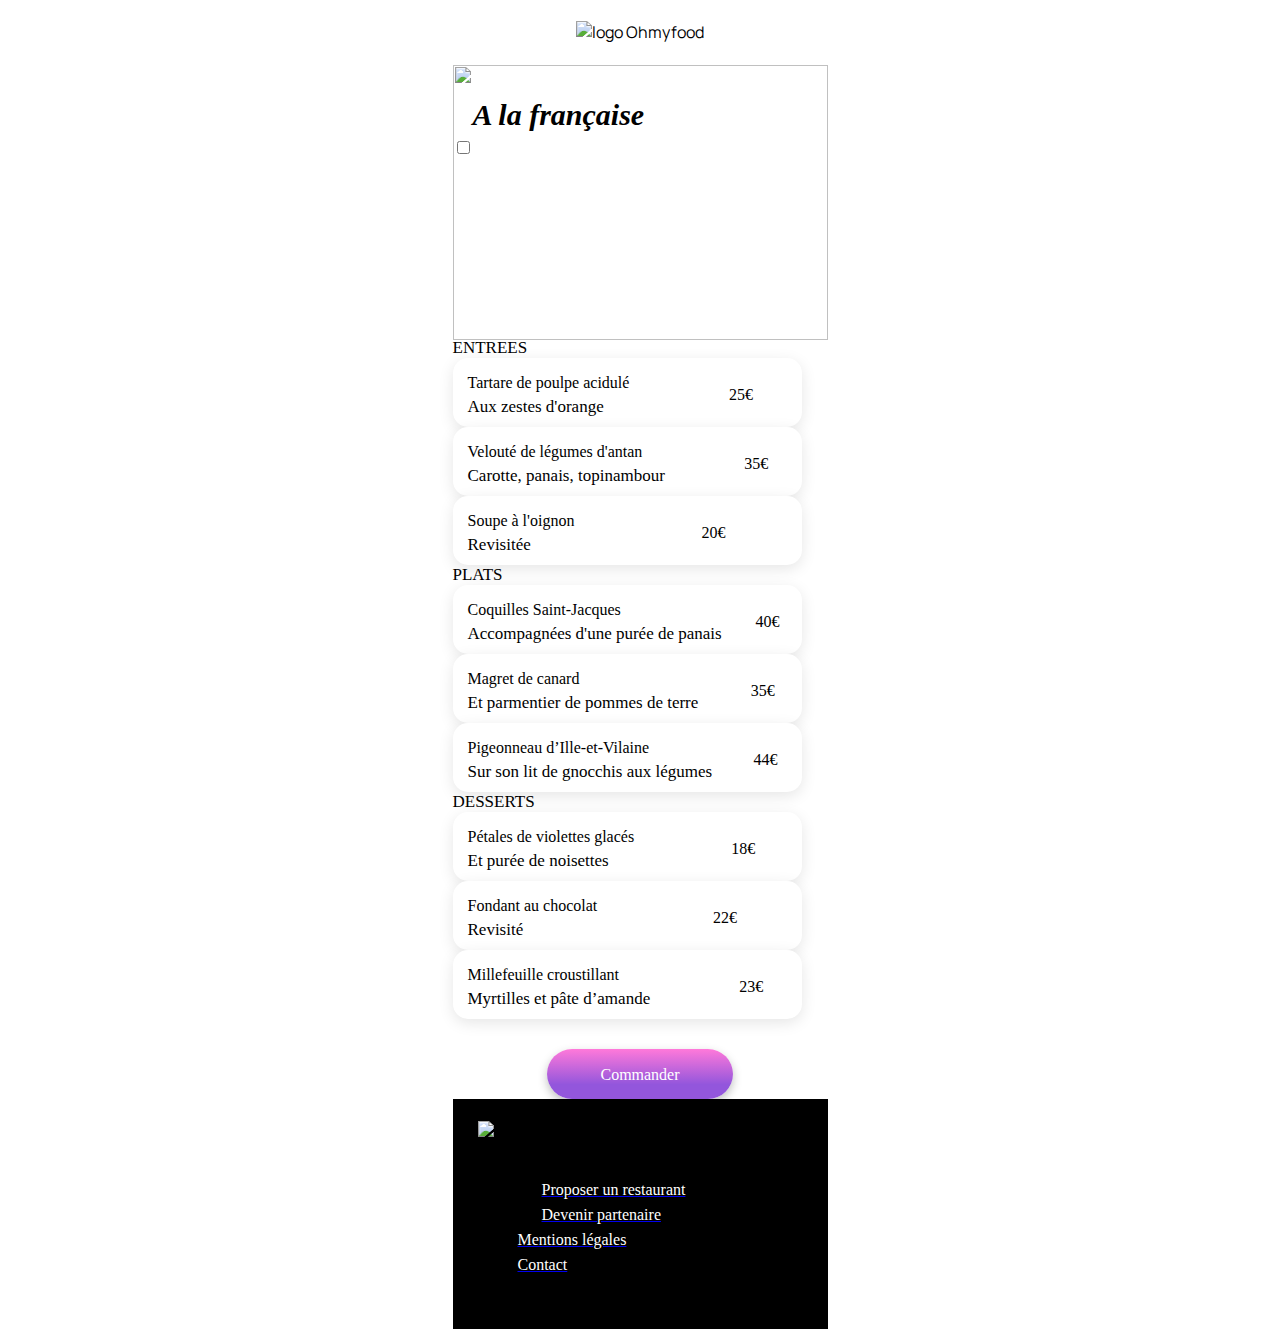
==== alf.html @ e488faa6 "REFACTOR (pages menu) : nettoyage et allègement du code pour obtenir une page plus flexible au chang" ====
<!DOCTYPE html>
<html lang="fr">

<head>
    <meta charset="UTF-8">
    <title>Oh My Food</title>
    <link rel="preconnect" href="https://fonts.googleapis.com">
    <link rel="preconnect" href="https://fonts.gstatic.com" crossorigin>
    <link href="https://fonts.googleapis.com/css2?family=Archivo:wght@600&family=Manrope&display=swap" rel="stylesheet">
    <link rel="stylesheet" href="https://cdnjs.cloudflare.com/ajax/libs/font-awesome/6.2.1/css/all.min.css"
        integrity="sha512-MV7K8+y+gLIBoVD59lQIYicR65iaqukzvf/nwasF0nqhPay5w/9lJmVM2hMDcnK1OnMGCdVK+iQrJ7lzPJQd1w=="
        crossorigin="anonymous" referrerpolicy="no-referrer" />
    <link rel="stylesheet" href="./css/style.css">
</head>

<body>
    <div class="main-container">

        <header>
            <a href=index.html>
                <i class="fa-solid fa-lg fa-arrow-left header_arrow"></i>
            </a>
            <div class="header_logo">
                <img src="./images/logo/ohmyfood@2x.svg" alt="logo Ohmyfood">
            </div>
        </header>

        <main class="page_restaurant">
            <div class="bloc_id">
                <div class="bloc_id_image">
                    <img src="./images/restaurants/toa-heftiba-DQKerTsQwi0-unsplash.jpg">
                </div>
                    <h1 class="bloc_id_titre">A la française</h1>
                    <div class="heart">
                        <label class="heart_checkbox">
                            <input type="checkbox">
                            <i class="unchecked fa-sharp fa-regular fa-heart fa-2xl" aria-hidden="true"></i>
                            <i class="checked fa-sharp fa-solid fa-heart fa-2xl" aria-hidden="true"></i>
                        </label>
                </div>

            </div>
            <div class="menu_list">
            <section class="entrees">
                <h5 class="step_titre ">ENTREES</h5>
                <article class="card_plat n1">
                    <div class="card_plat_text">
                        <h4>Tartare de poulpe acidulé</h4>
                        <h5>Aux zestes d'orange</h5>
                    </div>
                        <h4 class="card_plat_prix--position">25€</h4>
                    <div class="check">
                        <i class="fa-solid fa-xs fa-circle-check"></i>
                    </div>
                </article>

                <article class="card_plat n2">
                    <div class="card_plat_text">
                        <h4>Velouté de légumes d'antan</h4>
                        <h5>Carotte, panais, topinambour</h5>
                    </div>
                        <h4 class="card_plat_prix--position">35€</h4>
                    <div class="check">
                        <i class="fa-solid fa-xs fa-circle-check"></i>
                    </div>
                </article>

                <article class="card_plat n3">
                    <div class="card_plat_text">
                        <h4>Soupe à l'oignon</h4>
                        <h5>Revisitée</h5>
                    </div>
                        <h4 class="card_plat_prix--position">20€</h4>
                    <div class="check">
                        <i class="fa-solid fa-xs fa-circle-check"></i>
                    </div>
                </article>

            </section>

            <section class="plats">

                <h5 class="step_titre">PLATS</h5>

                <article class="card_plat n4">
                    <div class="card_plat_text">
                        <h4>Coquilles Saint-Jacques</h4>
                        <h5>Accompagnées d'une purée de panais</h5>
                    </div>
                        <h4 class="card_plat_prix--position">40€</h4>
                    <div class="check">
                        <i class="fa-solid fa-xs fa-circle-check"></i>
                    </div>
                </article>

                <article class="card_plat n5">
                    <div class="card_plat_text">
                        <h4>Magret de canard</h4>
                        <h5>Et parmentier de pommes de terre</h5>
                    </div>
                        <h4 class="card_plat_prix--position">35€</h4>
                    <div class="check">
                        <i class="fa-solid fa-xs fa-circle-check"></i>
                    </div>
                </article>

                <article class="card_plat n6">
                    <div class="card_plat_text">
                        <h4>Pigeonneau d’Ille-et-Vilaine</h4>
                        <h5>Sur son lit de gnocchis aux légumes</h5>
                    </div>
                        <h4 class="card_plat_prix--position">44€</h4>
                    <div class="check">
                        <i class="fa-solid fa-xs fa-circle-check"></i>
                    </div>
                </article>
            </section>

            <section class="desserts">
                <h5 class="step_titre">DESSERTS</h5>

                <article class="card_plat n7">
                    <div class="card_plat_text">
                        <h4>Pétales de violettes glacés</h4>
                        <h5>Et purée de noisettes</h5>
                    </div>
                        <h4 class="card_plat_prix--position">18€</h4>
                    <div class="check">
                        <i class="fa-solid fa-xs fa-circle-check"></i>
                    </div>
                </article>

                <article class="card_plat n8">
                    <div class="card_plat_text">
                        <h4>Fondant au chocolat</h4>
                        <h5>Revisité</h5>
                    </div>
                        <h4 class="card_plat_prix--position">22€</h4>
                    <div class="check">
                        <i class="fa-solid fa-xs fa-circle-check"></i>
                    </div>
                </article>

                <article class="card_plat n9">
                    <div class="card_plat_text">
                        <h4>Millefeuille croustillant</h4>
                        <h5>Myrtilles et pâte d’amande</h5>
                    </div>
                        <h4 class="card_plat_prix--position">23€</h4>
                    <div class="check">
                        <i class="fa-solid fa-xs fa-circle-check"></i>
                    </div>
                </article>
            </section>

            <div class="button">
                <button class="button_text button_style button_commander--taille" href="#">Commander</button>
            </div>
            </div>
        </main>

        <footer class="footer">
            <img class="footer_logo" src="./images/logo/ohmyfood@2x_white.svg" alt="logo Ohmyfood">
            <ul>
                <li class="footer_link">
                    <i class="fa-solid fa-utensils footer_fa footer_link--color"></i>
                    <a href="#">
                        <h4 class="footer_link--color">Proposer un restaurant</h4>
                    </a>
                </li>
                <li class="footer_link">
                    <i class="fa-solid fa-handshake-angle footer_fa footer_link--color"></i>
                    <a href="#">
                        <h4 class="footer_link--color">Devenir partenaire</h4>
                    </a>
                </li>
                <li class="footer_link"><a href="#">
                        <h4 class="footer_link--color">Mentions légales</h4>
                    </a></li>
                <li class="footer_link"><a href="#">
                        <h4 class="footer_link--color">Contact</h4>
                    </a></li>


            </ul>
        </footer>
    </div>
</body>
---- css/style.css ----
@charset "UTF-8";
* {
  font-family: "Archivo", sans-serif;
  font-family: "Manrope", sans-serif;
}

:root {
  --purple: #9356DC;
  --pink: #FF79DA;
  --green: #99E2D0;
  --light_grey: rgba(246, 246, 246, 1);
  --gradient: linear-gradient(0deg, rgba(147,86,220,1) 29%, rgba(255,121,218,1) 100%) ;
}

h1 {
  /*En-tête des pages (nom du restaurant)*/
  font-family: Shrikhand;
  font-size: 30px;
  font-style: italic;
  line-height: 44px;
  margin: 0px;
}

h2 {
  /*Titre des section*/
  font-family: Roboto;
  font-size: 24px;
  font-weight: 700;
  line-height: 28px;
  margin: 0px;
}

h3 {
  /*Titre des cards*/
  font-family: Roboto;
  font-size: 18px;
  font-weight: 700;
  line-height: 21px;
  margin: 0px;
}

h4 {
  /*Textes des boutons*/
  font-family: Roboto;
  font-size: 16px;
  font-weight: 500;
  line-height: 19px;
  margin: 0px;
}

h5 {
  /*Sous-titre des cards*/
  font-family: Roboto;
  font-size: 17px;
  font-weight: 300;
  line-height: 20px;
  margin: 0px;
}

p {
  font-family: Roboto;
  font-size: 18px;
  font-weight: 300;
  line-height: 21px;
}

body {
  max-width: 375px;
  background-color: white;
  margin: auto;
}

.main-container {
  display: flex;
  flex-direction: column;
  align-items: center;
  background-color: white;
}

main {
  margin: auto;
}

/*************HEADER*************/
.header_logo {
  width: 375px;
  height: 63px;
  background-color: white;
  display: flex;
  justify-content: center;
  align-items: center;
}

.header_arrow {
  padding-top: 20px;
  position: absolute;
  top: 10px;
  padding-left: 20px;
}

.header_searchbar {
  display: flex;
  flex-direction: row;
  align-items: center;
  justify-content: center;
  height: 50px;
  gap: 17px;
  padding-left: 100px;
  background-color: rgb(234, 234, 234);
}
.header_searchbar--background {
  border: none;
  background-color: rgb(234, 234, 234);
}
.header_searchbar--text {
  font-family: Roboto;
  font-size: 16px;
  font-weight: 500;
  line-height: 19px;
  color: black;
}

/*************EXPLORER*************/
.explorer {
  display: flex;
  flex-direction: column;
  justify-content: center;
  width: 375px;
  padding-top: 40px;
  padding-bottom: 40px;
  background-color: var(--light_grey);
}
.explorer_h2 {
  width: 275px;
  height: 68px;
  text-align: center;
  margin: auto;
}
.explorer_p {
  width: 315px;
  height: 46px;
  margin: auto;
  text-align: center;
}

.button {
  margin: auto;
  margin-top: 30px;
  display: flex;
  align-items: center;
  justify-content: center;
}
.button .button_explorer--taille {
  width: 218px;
  height: 50px;
}
.button .button_text {
  font-family: Roboto;
  font-size: 16px;
  font-weight: 500;
  line-height: 19px;
  color: white;
  text-decoration: none;
  display: flex;
  justify-content: center;
  align-items: center;
}
.button .button_style {
  border-radius: 25px;
  border: none;
  background: linear-gradient(0deg, rgb(147, 86, 220) 29%, rgb(255, 121, 218) 100%);
  box-shadow: 0px 4px 10px 0px rgba(0, 0, 0, 0.25);
  position: relative;
  z-index: 1;
  cursor: pointer;
}
.button .button_style:hover {
  border-radius: 25px;
}
.button .button_style:hover::after {
  border-radius: 25px;
  opacity: 1;
}
.button .button_style::after {
  border-radius: 25px;
  content: "";
  position: absolute;
  top: 0;
  right: 0;
  bottom: 0;
  left: 0;
  background: linear-gradient(0deg, #a16be0 0%, #fface8 100%);
  box-shadow: 0px 4px 40px 0px rgba(0, 0, 0, 0.25);
  opacity: 0;
  z-index: -1;
  transition: opacity 250ms;
}

/*************FONCTIONNEMENT*************/
.fonctionmt {
  display: flex;
  flex-direction: column;
  height: 400px;
  padding-top: 48px;
  background-color: white;
  gap: 20px;
  padding-left: 20px;
}
.fonctionmt_text {
  width: 275px;
  height: 31px;
}
.fonctionmt .bouton_pastille {
  position: absolute;
  left: 15px;
  width: 24px;
  height: 24px;
  background-color: var(--purple);
  border-radius: 100%;
}
.fonctionmt .bouton_pastille--position1 {
  top: 510px;
}
.fonctionmt .bouton_pastille--position2 {
  top: 602px;
}
.fonctionmt .bouton_pastille--position3 {
  top: 695px;
}
.fonctionmt .bouton_pastille--number {
  color: white;
  width: 15px;
  margin: auto;
  margin-top: 2px;
  text-align: center;
}
.fonctionmt .fonctionmt_bouton {
  display: flex;
  flex-direction: row;
  width: 322px;
  height: 72px;
  border-radius: 20px;
  background-color: var(--light_grey);
}
.fonctionmt .fa-solid {
  display: flex;
  align-items: center;
  margin-left: 30px;
}
.fonctionmt .bouton_text--style {
  width: 211px;
  height: 15px;
  margin: auto;
}
.fonctionmt .fa-store {
  color: var(--purple);
}

/*************RESTAURANTS*************/
.restaurants {
  display: flex;
  flex-direction: column;
  height: 1176px;
  padding-left: 20px;
  padding-top: 50px;
  gap: 18px;
}
.restaurants .restaurants_card {
  width: 340px;
  height: 251px;
  border-radius: 15px;
  background-color: rgb(255, 255, 255);
  box-shadow: 0px 4px 15px 0px rgba(0, 0, 0, 0.1);
}
.restaurants .restaurants_card img {
  width: 340px;
  height: 180px;
  border-radius: 15px 15px 0px 0px;
  -o-object-fit: cover;
     object-fit: cover;
}
.restaurants .restaurants_card a {
  text-decoration: none;
  color: black;
}
.restaurants .card_content {
  display: flex;
  flex-direction: row;
  justify-content: space-between;
  height: 60px;
  width: 300px;
  padding-left: 20px;
  padding-top: 10px;
  padding-bottom: 10px;
}
.restaurants .card_heart {
  width: 26px;
  height: 22px;
  margin: 1px;
}
.restaurants .card_heart--size {
  width: 26px;
  height: 22px;
  margin-left: 10px;
}

.card_pastille {
  position: absolute;
  left: 268px;
  width: 80px;
  height: 29px;
  background-color: var(--green);
  margin-top: 10px;
  border-radius: 2px;
}
.card_pastille--text {
  color: rgb(0, 135, 102);
  width: 61px;
  margin: auto;
  margin-top: 5px;
  text-align: center;
}

/*************FOOTER*************/
.footer {
  display: flex;
  flex-direction: column;
  height: 186px;
  width: 325px;
  padding: 22px 25px 22px 25px;
  gap: 16px;
  background-color: black;
}
.footer .footer_logo {
  justify-content: left;
  width: 137px;
  height: 27px;
}
.footer .footer_fa {
  width: 24px;
  height: 13px;
}
.footer .footer_link {
  display: flex;
  flex-direction: row;
  width: 190px;
  height: 19px;
  padding-bottom: 6px;
}
.footer .footer_link--color {
  color: white;
}
.footer .footer ul {
  padding-left: 0px;
  margin-top: 10px;
}
.footer .footer li {
  list-style: none;
  padding-left: 0px;
  padding-bottom: 6px;
}
.footer .footer a {
  text-decoration: none;
  color: white;
}

/*************PAGES DES RESTAURANTS*************/
.page_restaurant {
  display: flex;
  flex-direction: column;
}

.bloc_id {
  display: flex;
  flex-direction: column;
  width: 375px;
  height: 275px;
}
.bloc_id_txt {
  background-color: var(--light_grey);
  top: 215px;
  position: relative;
  border-radius: 40px 40px 0px 0px;
  z-index: 1;
}
.bloc_id_titre {
  padding-left: 20px;
  padding-top: 30px;
}
.bloc_id_heart--position {
  left: 312px;
  top: 50px;
  position: absolute;
}
.bloc_id .bloc_id_image {
  position: absolute;
  top: 65px;
}
.bloc_id .bloc_id_image img {
  width: 375px;
  height: 275px;
}

.menu {
  width: 375px;
  height: auto;
  background-color: var(--light_grey);
  padding-bottom: 50px;
}

.menu_step {
  display: flex;
  flex-direction: column;
  width: 349px;
  margin: auto;
  row-gap: 12px;
  margin-top: 30px;
}
.menu_step .step_titre {
  margin-bottom: 5px;
}
.menu_step .step_trait_horizontal {
  padding: 0px;
  margin-bottom: 12px;
  border: none;
  width: 40px;
  height: 2px;
  background-color: var(--green);
}

.card_plat {
  display: flex;
  flex-direction: row;
  width: 349px;
  height: 69px;
  border-radius: 15px;
  background-color: white;
  box-shadow: 0px 4px 15px 0px rgba(0, 0, 0, 0.1);
  justify-content: space-between;
  white-space: nowrap;
  text-overflow: ellipsis;
  overflow: hidden;
}
.card_plat .card_plat_text {
  display: flex;
  flex-direction: column;
  row-gap: 5px;
  padding: 15px 0px 15px 15px;
}
.card_plat .card_plat_prix--position {
  position: relative;
  width: 80px;
  height: 35px;
  padding-top: 27px;
  margin-left: 30px;
  text-align: right;
  padding-right: 15px;
}

.menu_step {
  animation: presentation 0.8s linear forwards;
}

.card_plat:hover .check {
  animation: slide 0.5s linear forwards;
}

.card_plat:hover .check > i {
  animation: rotation 0.5s linear forwards;
}

.check {
  display: flex;
  width: 20px;
  align-items: center;
  justify-content: center;
  background-color: #99E2D0;
  opacity: 0;
  border-top-right-radius: 10px;
  border-bottom-right-radius: 10px;
}

.check i {
  align-items: center;
  color: white;
  font-size: 25px;
}

.carte:hover .check {
  animation: slide 0.5s linear forwards;
}

.carte:hover .check > i {
  animation: rotation 0.5s linear forwards;
}

@keyframes slide {
  0% {
    margin-right: 0px;
    opacity: 0;
  }
  100% {
    width: 180px;
    opacity: 1;
  }
}
@keyframes rotation {
  0% {
    transform: rotate(-180deg);
  }
  100% {
    transform: rotate(0);
  }
}
.button_commander--taille {
  width: 186px;
  height: 50px;
}/*# sourceMappingURL=style.css.map */
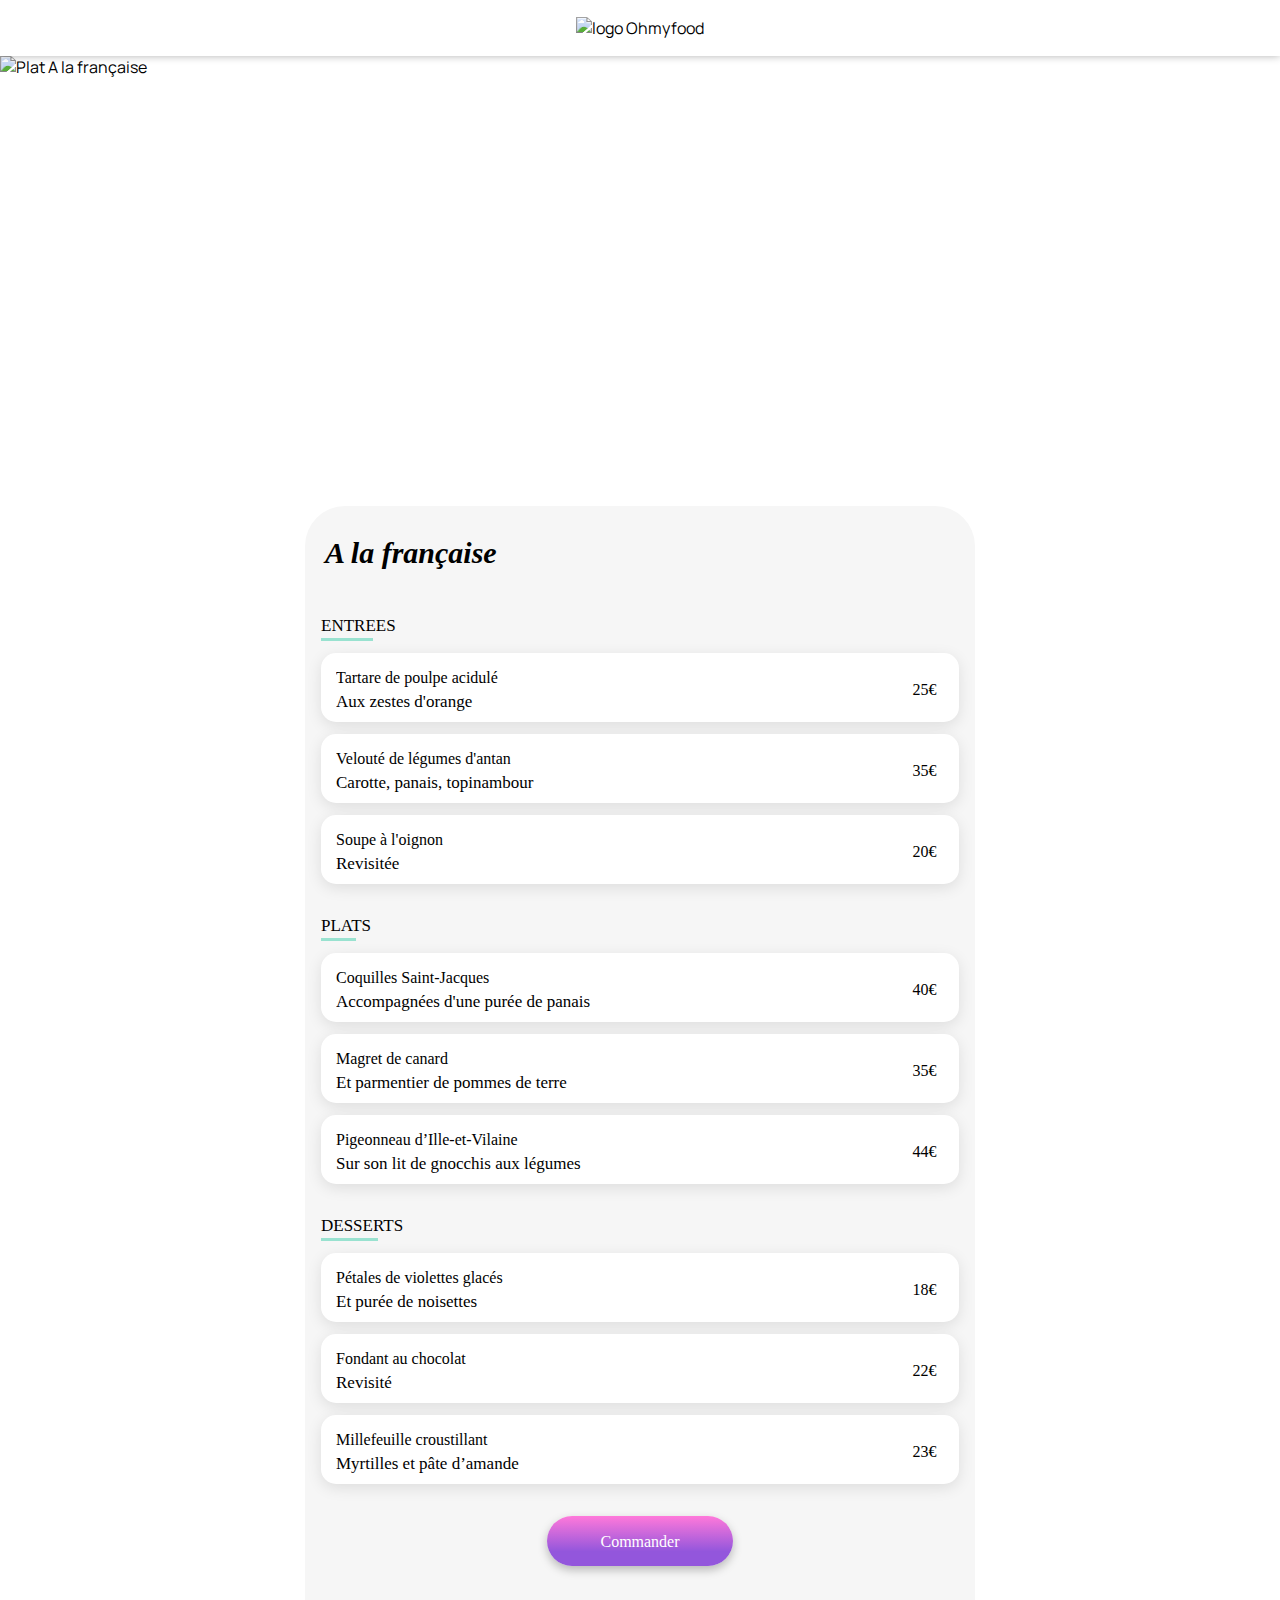
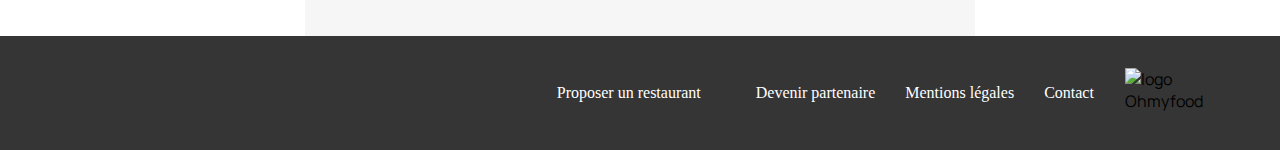
==== commit fa321d0c: "FIX (responsive) : fonctionne pour chrome" ====
--- a/alf.html
+++ b/alf.html
@@ -3,13 +3,14 @@
 
 <head>
     <meta charset="UTF-8">
-    <title>Oh My Food</title>
+    <title>Oh My Food - A la française</title>
+        <meta name="viewport" content="width=device-width, initial-scale=1">
     <link rel="preconnect" href="https://fonts.googleapis.com">
     <link rel="preconnect" href="https://fonts.gstatic.com" crossorigin>
     <link href="https://fonts.googleapis.com/css2?family=Archivo:wght@600&family=Manrope&display=swap" rel="stylesheet">
     <link rel="stylesheet" href="https://cdnjs.cloudflare.com/ajax/libs/font-awesome/6.2.1/css/all.min.css"
         integrity="sha512-MV7K8+y+gLIBoVD59lQIYicR65iaqukzvf/nwasF0nqhPay5w/9lJmVM2hMDcnK1OnMGCdVK+iQrJ7lzPJQd1w=="
-        crossorigin="anonymous" referrerpolicy="no-referrer" />
+        crossorigin="anonymous" referrerpolicy="no-referrer" >
     <link rel="stylesheet" href="./css/style.css">
 </head>
 
@@ -26,20 +27,21 @@
         </header>
 
         <main class="page_restaurant">
-            <div class="bloc_id">
-                <div class="bloc_id_image">
-                    <img src="./images/restaurants/toa-heftiba-DQKerTsQwi0-unsplash.jpg">
-                </div>
+            <img src="./images/restaurants/toa-heftiba-DQKerTsQwi0-unsplash.jpg" alt="Plat A la française"> 
+            <div class="bloc_menu">
+                <div class="bloc_id">
+                <div class="bloc_id_background">
                     <h1 class="bloc_id_titre">A la française</h1>
                     <div class="heart">
                         <label class="heart_checkbox">
                             <input type="checkbox">
-                            <i class="unchecked fa-sharp fa-regular fa-heart fa-2xl" aria-hidden="true"></i>
-                            <i class="checked fa-sharp fa-solid fa-heart fa-2xl" aria-hidden="true"></i>
+                            <i class="unchecked fa-sharp fa-regular fa-heart fa-xl" aria-hidden="true"></i>
+                            <i class="checked fa-sharp fa-solid fa-heart fa-xl" aria-hidden="true"></i>
                         </label>
+                    </div>
                 </div>
-
             </div>
+            
             <div class="menu_list">
             <section class="entrees">
                 <h5 class="step_titre ">ENTREES</h5>
@@ -154,8 +156,12 @@
             </section>
 
             <div class="button">
-                <button class="button_text button_style button_commander--taille" href="#">Commander</button>
-            </div>
+                <a
+                  href="#ancre-commande"
+                  class="button_text button_style button_commander--taille"
+                  >Commander</a
+                >
+              </div>
             </div>
         </main>
 
@@ -185,4 +191,4 @@
             </ul>
         </footer>
     </div>
-</body>+</body>
--- a/css/style.css
+++ b/css/style.css
@@ -1,5 +1,6 @@
 @charset "UTF-8";
 * {
+  box-sizing: border-box;
   font-family: "Archivo", sans-serif;
   font-family: "Manrope", sans-serif;
 }
@@ -9,7 +10,7 @@
   --pink: #FF79DA;
   --green: #99E2D0;
   --light_grey: rgba(246, 246, 246, 1);
-  --gradient: linear-gradient(0deg, rgba(147,86,220,1) 29%, rgba(255,121,218,1) 100%) ;
+  --gradient: linear-gradient(0deg, rgba(147,86,220,1) 29%, rgba(255,121,218,1) 100%);
 }
 
 h1 {
@@ -65,7 +66,6 @@
 }
 
 body {
-  max-width: 375px;
   background-color: white;
   margin: auto;
 }
@@ -78,13 +78,20 @@
 }
 
 main {
-  margin: auto;
+  width: 100%;
 }
 
 /*************HEADER*************/
+header {
+  box-shadow: 0 0 0.5rem rgba(0, 0, 0, 0.3);
+  width: 100%;
+  z-index: 1;
+  padding-top: 0.5em;
+  padding-bottom: 0.5em;
+}
+
 .header_logo {
-  width: 375px;
-  height: 63px;
+  height: 40px;
   background-color: white;
   display: flex;
   justify-content: center;
@@ -92,69 +99,56 @@
 }
 
 .header_arrow {
-  padding-top: 20px;
-  position: absolute;
-  top: 10px;
-  padding-left: 20px;
-}
-
-.header_searchbar {
+  position: relative;
+  top: 30px;
+  left: 15px;
+}
+
+/*************Location *************/
+.location {
   display: flex;
   flex-direction: row;
   align-items: center;
   justify-content: center;
   height: 50px;
   gap: 17px;
-  padding-left: 100px;
   background-color: rgb(234, 234, 234);
 }
-.header_searchbar--background {
+.location--background {
   border: none;
   background-color: rgb(234, 234, 234);
 }
-.header_searchbar--text {
-  font-family: Roboto;
-  font-size: 16px;
-  font-weight: 500;
-  line-height: 19px;
-  color: black;
-}
-
-/*************EXPLORER*************/
+
+/*************Partie "Explorer nos restauran" *************/
 .explorer {
   display: flex;
   flex-direction: column;
   justify-content: center;
-  width: 375px;
-  padding-top: 40px;
-  padding-bottom: 40px;
+  padding: 2em;
   background-color: var(--light_grey);
-}
-.explorer_h2 {
-  width: 275px;
-  height: 68px;
+  row-gap: 15px;
+}
+.explorer_title {
   text-align: center;
   margin: auto;
-}
-.explorer_p {
-  width: 315px;
-  height: 46px;
+  white-space: normal;
+}
+.explorer_subtitle {
   margin: auto;
   text-align: center;
 }
 
 .button {
   margin: auto;
-  margin-top: 30px;
   display: flex;
   align-items: center;
   justify-content: center;
 }
-.button .button_explorer--taille {
+.button_explorer--size {
   width: 218px;
   height: 50px;
 }
-.button .button_text {
+.button_text {
   font-family: Roboto;
   font-size: 16px;
   font-weight: 500;
@@ -165,23 +159,23 @@
   justify-content: center;
   align-items: center;
 }
-.button .button_style {
+.button_style {
   border-radius: 25px;
   border: none;
   background: linear-gradient(0deg, rgb(147, 86, 220) 29%, rgb(255, 121, 218) 100%);
   box-shadow: 0px 4px 10px 0px rgba(0, 0, 0, 0.25);
   position: relative;
-  z-index: 1;
+  z-index: 0;
   cursor: pointer;
 }
-.button .button_style:hover {
+.button_style:hover {
   border-radius: 25px;
 }
-.button .button_style:hover::after {
+.button_style:hover::after {
   border-radius: 25px;
   opacity: 1;
 }
-.button .button_style::after {
+.button_style::after {
   border-radius: 25px;
   content: "";
   position: absolute;
@@ -196,84 +190,79 @@
   transition: opacity 250ms;
 }
 
-/*************FONCTIONNEMENT*************/
-.fonctionmt {
-  display: flex;
-  flex-direction: column;
-  height: 400px;
-  padding-top: 48px;
+/*************Guideline*************/
+.guideline {
+  display: flex;
+  flex-direction: column;
+  padding: 1.5rem;
   background-color: white;
-  gap: 20px;
-  padding-left: 20px;
-}
-.fonctionmt_text {
-  width: 275px;
+}
+.guideline_text {
   height: 31px;
 }
-.fonctionmt .bouton_pastille {
-  position: absolute;
-  left: 15px;
+.guideline .button_dot {
+  position: relative;
+  left: -10px;
+  top: 25px;
   width: 24px;
   height: 24px;
   background-color: var(--purple);
   border-radius: 100%;
 }
-.fonctionmt .bouton_pastille--position1 {
-  top: 510px;
-}
-.fonctionmt .bouton_pastille--position2 {
-  top: 602px;
-}
-.fonctionmt .bouton_pastille--position3 {
-  top: 695px;
-}
-.fonctionmt .bouton_pastille--number {
+.guideline .button_dot--number {
   color: white;
   width: 15px;
   margin: auto;
   margin-top: 2px;
   text-align: center;
 }
-.fonctionmt .fonctionmt_bouton {
+.guideline .step_button {
   display: flex;
   flex-direction: row;
-  width: 322px;
-  height: 72px;
+  height: 70px;
   border-radius: 20px;
   background-color: var(--light_grey);
 }
-.fonctionmt .fa-solid {
-  display: flex;
-  align-items: center;
-  margin-left: 30px;
-}
-.fonctionmt .bouton_text--style {
-  width: 211px;
-  height: 15px;
-  margin: auto;
-}
-.fonctionmt .fa-store {
+.guideline .fa-solid {
+  display: flex;
+  align-items: center;
+  margin: 1em;
+}
+.guideline .button_text--style {
+  margin-top: auto;
+  margin-bottom: auto;
+}
+.guideline .fa-store {
   color: var(--purple);
 }
 
-/*************RESTAURANTS*************/
+.step_list {
+  gap: 20px;
+  display: flex;
+  flex-direction: column;
+  padding: 0.5rem;
+}
+
+/*************Liste des restaurants *************/
 .restaurants {
   display: flex;
   flex-direction: column;
-  height: 1176px;
-  padding-left: 20px;
-  padding-top: 50px;
+  padding: 1.5rem;
   gap: 18px;
+  background-color: var(--light_grey);
+}
+.restaurants .restaurants_title {
+  padding-top: 1rem;
+  padding-bottom: 1rem;
 }
 .restaurants .restaurants_card {
-  width: 340px;
   height: 251px;
   border-radius: 15px;
   background-color: rgb(255, 255, 255);
   box-shadow: 0px 4px 15px 0px rgba(0, 0, 0, 0.1);
 }
 .restaurants .restaurants_card img {
-  width: 340px;
+  width: 100%;
   height: 180px;
   border-radius: 15px 15px 0px 0px;
   -o-object-fit: cover;
@@ -288,10 +277,8 @@
   flex-direction: row;
   justify-content: space-between;
   height: 60px;
-  width: 300px;
-  padding-left: 20px;
-  padding-top: 10px;
-  padding-bottom: 10px;
+  padding: 0.7em;
+  padding-right: 1.5em;
 }
 .restaurants .card_heart {
   width: 26px;
@@ -299,67 +286,90 @@
   margin: 1px;
 }
 .restaurants .card_heart--size {
-  width: 26px;
-  height: 22px;
   margin-left: 10px;
-}
-
+  position: relative;
+  z-index: 0;
+  -webkit-background-clip: text;
+          background-clip: text;
+}
+.restaurants .card_heart--color {
+  position: relative;
+  left: 10px;
+  top: -22px;
+  background: linear-gradient(#FF79DA, #9356DC);
+  -webkit-background-clip: text;
+          background-clip: text;
+  color: transparent;
+  opacity: 0;
+  line-height: 1;
+  transition: all 200ms ease-in-out;
+}
+.restaurants .card_heart--color:hover {
+  opacity: 1;
+  transform: scale(1.05);
+  animation: heart 500ms linear;
+}
+
+@keyframes heart {
+  0% {
+    opacity: 0;
+  }
+  100% {
+    opacity: 1;
+  }
+}
 .card_pastille {
   position: absolute;
-  left: 268px;
-  width: 80px;
-  height: 29px;
   background-color: var(--green);
-  margin-top: 10px;
   border-radius: 2px;
-}
-.card_pastille--text {
+  padding: 0.5em;
   color: rgb(0, 135, 102);
-  width: 61px;
-  margin: auto;
-  margin-top: 5px;
   text-align: center;
+  margin-top: 1em;
+}
+
+.restaurant_list {
+  gap: 30px;
+  display: flex;
+  flex-direction: column;
 }
 
 /*************FOOTER*************/
 .footer {
   display: flex;
   flex-direction: column;
-  height: 186px;
-  width: 325px;
-  padding: 22px 25px 22px 25px;
+  width: 100%;
+  padding: 2em;
   gap: 16px;
-  background-color: black;
+  background-color: rgb(53, 53, 53);
 }
 .footer .footer_logo {
-  justify-content: left;
-  width: 137px;
-  height: 27px;
+  width: 139px;
 }
 .footer .footer_fa {
   width: 24px;
-  height: 13px;
+  padding-right: 25px;
 }
 .footer .footer_link {
   display: flex;
   flex-direction: row;
-  width: 190px;
-  height: 19px;
-  padding-bottom: 6px;
 }
 .footer .footer_link--color {
   color: white;
 }
-.footer .footer ul {
-  padding-left: 0px;
-  margin-top: 10px;
-}
-.footer .footer li {
+
+.footer ul {
+  margin: 0px;
+  padding: 0px;
+}
+
+.footer li {
   list-style: none;
   padding-left: 0px;
   padding-bottom: 6px;
 }
-.footer .footer a {
+
+.footer a {
   text-decoration: none;
   color: white;
 }
@@ -368,116 +378,200 @@
 .page_restaurant {
   display: flex;
   flex-direction: column;
+  background-color: var(--light_grey);
+}
+
+.bloc_menu {
+  margin: 1px;
 }
 
 .bloc_id {
   display: flex;
   flex-direction: column;
-  width: 375px;
-  height: 275px;
-}
-.bloc_id_txt {
+}
+.bloc_id_background {
+  display: flex;
+  flex-direction: row;
   background-color: var(--light_grey);
-  top: 215px;
-  position: relative;
   border-radius: 40px 40px 0px 0px;
   z-index: 1;
+  justify-content: space-between;
+  margin-top: -50px;
+  padding-top: 25px;
+  padding-bottom: 25px;
 }
 .bloc_id_titre {
   padding-left: 20px;
-  padding-top: 30px;
-}
-.bloc_id_heart--position {
-  left: 312px;
-  top: 50px;
-  position: absolute;
-}
-.bloc_id .bloc_id_image {
-  position: absolute;
-  top: 65px;
-}
-.bloc_id .bloc_id_image img {
-  width: 375px;
-  height: 275px;
-}
-
-.menu {
-  width: 375px;
-  height: auto;
-  background-color: var(--light_grey);
-  padding-bottom: 50px;
-}
-
-.menu_step {
-  display: flex;
-  flex-direction: column;
-  width: 349px;
+}
+
+/*bouton "like" cliquable*/
+.heart {
+  padding-right: 25px;
+}
+
+.unchecked {
+  position: relative;
+  top: 15px;
+}
+
+.checked {
+  position: relative;
+  background-image: linear-gradient(#FF79DA, #9356DC);
+  -webkit-background-clip: text;
+          background-clip: text;
+  color: transparent;
+  z-index: 1;
+  line-height: 1;
+  top: 14px;
+}
+
+.heart_checkbox input[type=checkbox],
+.heart_checkbox .checked {
+  display: none;
+}
+
+.heart_checkbox input[type=checkbox]:checked ~ .checked {
+  display: inline-block;
+}
+
+.heart_checkbox input[type=checkbox]:checked ~ .unchecked {
+  display: none;
+}
+
+.menu_list {
+  padding-bottom: 20px;
+}
+
+.entrees {
+  display: flex;
+  flex-direction: column;
   margin: auto;
   row-gap: 12px;
-  margin-top: 30px;
-}
-.menu_step .step_titre {
+  padding: 1em;
+  animation: entrees 1500ms linear;
+}
+
+@keyframes entrees {
+  0% {
+    transform: translateY(-10px);
+    opacity: 0;
+  }
+  100% {
+    transform: translateY(0px);
+    opacity: 1;
+  }
+}
+.plats {
+  display: flex;
+  flex-direction: column;
+  margin: auto;
+  row-gap: 12px;
+  padding: 1em;
+  animation: plats 1500ms linear;
+  animation-delay: 0.6s;
+}
+
+@keyframes plats {
+  0% {
+    transform: translateY(-10px);
+    opacity: 0;
+  }
+  100% {
+    transform: translateY(0px);
+    opacity: 1;
+  }
+}
+.desserts {
+  display: flex;
+  flex-direction: column;
+  margin: auto;
+  row-gap: 12px;
+  padding: 1em;
+  padding-bottom: 2em;
+  animation: desserts 1500ms;
+  animation-delay: 0.9s;
+}
+
+@keyframes desserts {
+  from {
+    transform: translateY(-10px);
+    opacity: 0;
+  }
+  to {
+    transform: translateY(0px);
+    opacity: 1;
+  }
+}
+@keyframes presentation {
+  from {
+    transform: translateY(-10px);
+    opacity: 0;
+  }
+  to {
+    transform: translateY(0);
+    opacity: 1;
+  }
+}
+.step_titre {
   margin-bottom: 5px;
-}
-.menu_step .step_trait_horizontal {
-  padding: 0px;
-  margin-bottom: 12px;
-  border: none;
-  width: 40px;
-  height: 2px;
+  width: -moz-fit-content;
+  width: fit-content;
+  transform: scale(1);
+  animation-name: slide;
+  animation-duration: 300ms;
+}
+
+.step_titre::after {
+  content: "";
+  position: absolute;
+  left: 0;
+  bottom: -5px;
+  width: 70%;
+  height: 3px;
   background-color: var(--green);
 }
 
 .card_plat {
   display: flex;
   flex-direction: row;
-  width: 349px;
   height: 69px;
   border-radius: 15px;
   background-color: white;
   box-shadow: 0px 4px 15px 0px rgba(0, 0, 0, 0.1);
   justify-content: space-between;
   white-space: nowrap;
+}
+
+.card_plat_text {
+  display: flex;
+  flex-direction: column;
   text-overflow: ellipsis;
   overflow: hidden;
-}
-.card_plat .card_plat_text {
-  display: flex;
-  flex-direction: column;
   row-gap: 5px;
-  padding: 15px 0px 15px 15px;
-}
-.card_plat .card_plat_prix--position {
-  position: relative;
-  width: 80px;
-  height: 35px;
+  padding: 15px 0px 10px 15px;
+  width: 90%;
+}
+
+.card_plat_text h5,
+.card_plat_text h4 {
+  text-overflow: ellipsis;
+  overflow: hidden;
+}
+
+.card_plat_prix--position {
   padding-top: 27px;
-  margin-left: 30px;
-  text-align: right;
-  padding-right: 15px;
-}
-
-.menu_step {
-  animation: presentation 0.8s linear forwards;
-}
-
-.card_plat:hover .check {
-  animation: slide 0.5s linear forwards;
-}
-
-.card_plat:hover .check > i {
-  animation: rotation 0.5s linear forwards;
 }
 
 .check {
   display: flex;
-  width: 20px;
   align-items: center;
   justify-content: center;
   background-color: #99E2D0;
   opacity: 0;
   border-top-right-radius: 10px;
   border-bottom-right-radius: 10px;
+  margin-left: 5px;
+  max-width: 15em;
 }
 
 .check i {
@@ -486,12 +580,8 @@
   font-size: 25px;
 }
 
-.carte:hover .check {
+.card_plat:hover .check {
   animation: slide 0.5s linear forwards;
-}
-
-.carte:hover .check > i {
-  animation: rotation 0.5s linear forwards;
 }
 
 @keyframes slide {
@@ -504,6 +594,10 @@
     opacity: 1;
   }
 }
+.card_plat:hover .check > i {
+  animation: rotation 0.5s linear forwards;
+}
+
 @keyframes rotation {
   0% {
     transform: rotate(-180deg);
@@ -515,4 +609,182 @@
 .button_commander--taille {
   width: 186px;
   height: 50px;
-}/*# sourceMappingURL=style.css.map */+  margin: 0px;
+  padding: 20px;
+}
+
+/****** Media queries ***********/
+/* Medium and (between 700px and 1070px ) */
+@media (min-width: 700px) {
+  /*home page*/
+  .restaurant_list {
+    display: grid;
+    grid-template-columns: 48% 48%;
+    grid-template-rows: 50% 50%;
+  }
+  .page_restaurant img {
+    height: 500px;
+    -o-object-fit: cover;
+       object-fit: cover;
+  }
+  .restaurants_card img {
+    border-radius: 15px 15px 0px 0px;
+    -o-object-fit: cover;
+       object-fit: cover;
+    width: 100%;
+    height: 180px;
+  }
+  .restaurants_card a {
+    text-decoration: none;
+    color: black;
+  }
+  .card_content {
+    display: flex;
+    flex-direction: row;
+    justify-content: space-between;
+    height: 60px;
+  }
+  .card_heart--size .card_heart--color {
+    left: 140px;
+  }
+  /*page restaurants*/
+  .page_restaurant {
+    background-color: white;
+  }
+  .bloc_menu {
+    max-width: 700px;
+    min-width: 670px;
+    background-color: var(--light_grey);
+    margin: auto;
+  }
+  .button {
+    padding-bottom: 50px;
+  }
+}
+/* Large devices (equal/more than 1070px) */
+@media (min-width: 1070px) {
+  /*Home page*/
+  .explorer h2 {
+    font-size: 40px;
+  }
+  .guideline_container {
+    max-width: 1070px;
+    min-width: 1030px;
+    margin: auto;
+  }
+  .step_list {
+    display: flex;
+    flex-direction: row;
+  }
+  .step_button {
+    width: 33%;
+  }
+  .restaurants_container {
+    max-width: 1070px;
+    margin: auto;
+  }
+  .restaurant_list {
+    grid-template-columns: 500px 500px;
+    grid-template-rows: 260px 260px;
+    margin: auto;
+  }
+  .restaurants_card {
+    max-width: 490px;
+  }
+  .footer {
+    display: flex;
+    flex-direction: row-reverse;
+    height: 114px;
+  }
+  .footer ul {
+    width: 100%;
+    display: flex;
+    flex-direction: row;
+    justify-content: right;
+  }
+  .footer_logo {
+    width: 140px;
+    margin: 0px;
+  }
+  .footer_link {
+    margin: 15px;
+  }
+  .header_arrow {
+    left: 30px;
+  }
+}
+/************LOADER*************/
+.loader {
+  background-color: white;
+  overflow: hidden;
+  width: 100%;
+  height: 1000px;
+  position: fixed;
+  top: -130px;
+  left: 0;
+  display: flex;
+  align-items: center;
+  align-content: center;
+  justify-content: center;
+  animation: calc;
+  animation-duration: 5s;
+  opacity: 0.9;
+}
+
+.loader__element--pink {
+  border-radius: 100%;
+  border: 5px solid var(--pink);
+  margin: 10px;
+  opacity: 0;
+}
+
+.loader__element--purple {
+  border-radius: 100%;
+  border: 5px solid var(--purple);
+  margin: 10px;
+  opacity: 0;
+}
+
+.le1 {
+  animation: loader 0.6s ease-in-out alternate;
+  animation-iteration-count: 7;
+}
+
+.le2 {
+  animation: loader 0.6s ease-in-out alternate;
+  animation-delay: 0.2s;
+  animation-iteration-count: 7;
+}
+
+.le3 {
+  animation: loader 0.6s ease-in-out alternate;
+  animation-delay: 0.4s;
+  animation-iteration-count: 7;
+}
+
+.le4 {
+  animation: loader 0.6s ease-in-out alternate;
+  animation-delay: 0.6s;
+  animation-iteration-count: 7;
+}
+
+.le5 {
+  animation: loader 0.6s ease-in-out alternate;
+  animation-delay: 0.8s;
+  animation-iteration-count: 7;
+}
+
+@keyframes loader {
+  100% {
+    transform: scale(3);
+    opacity: 0.9;
+  }
+}
+@keyframes opacity {
+  0% {
+    z-index: 100000;
+  }
+  100% {
+    z-index: -1000;
+  }
+}/*# sourceMappingURL=style.css.map */
